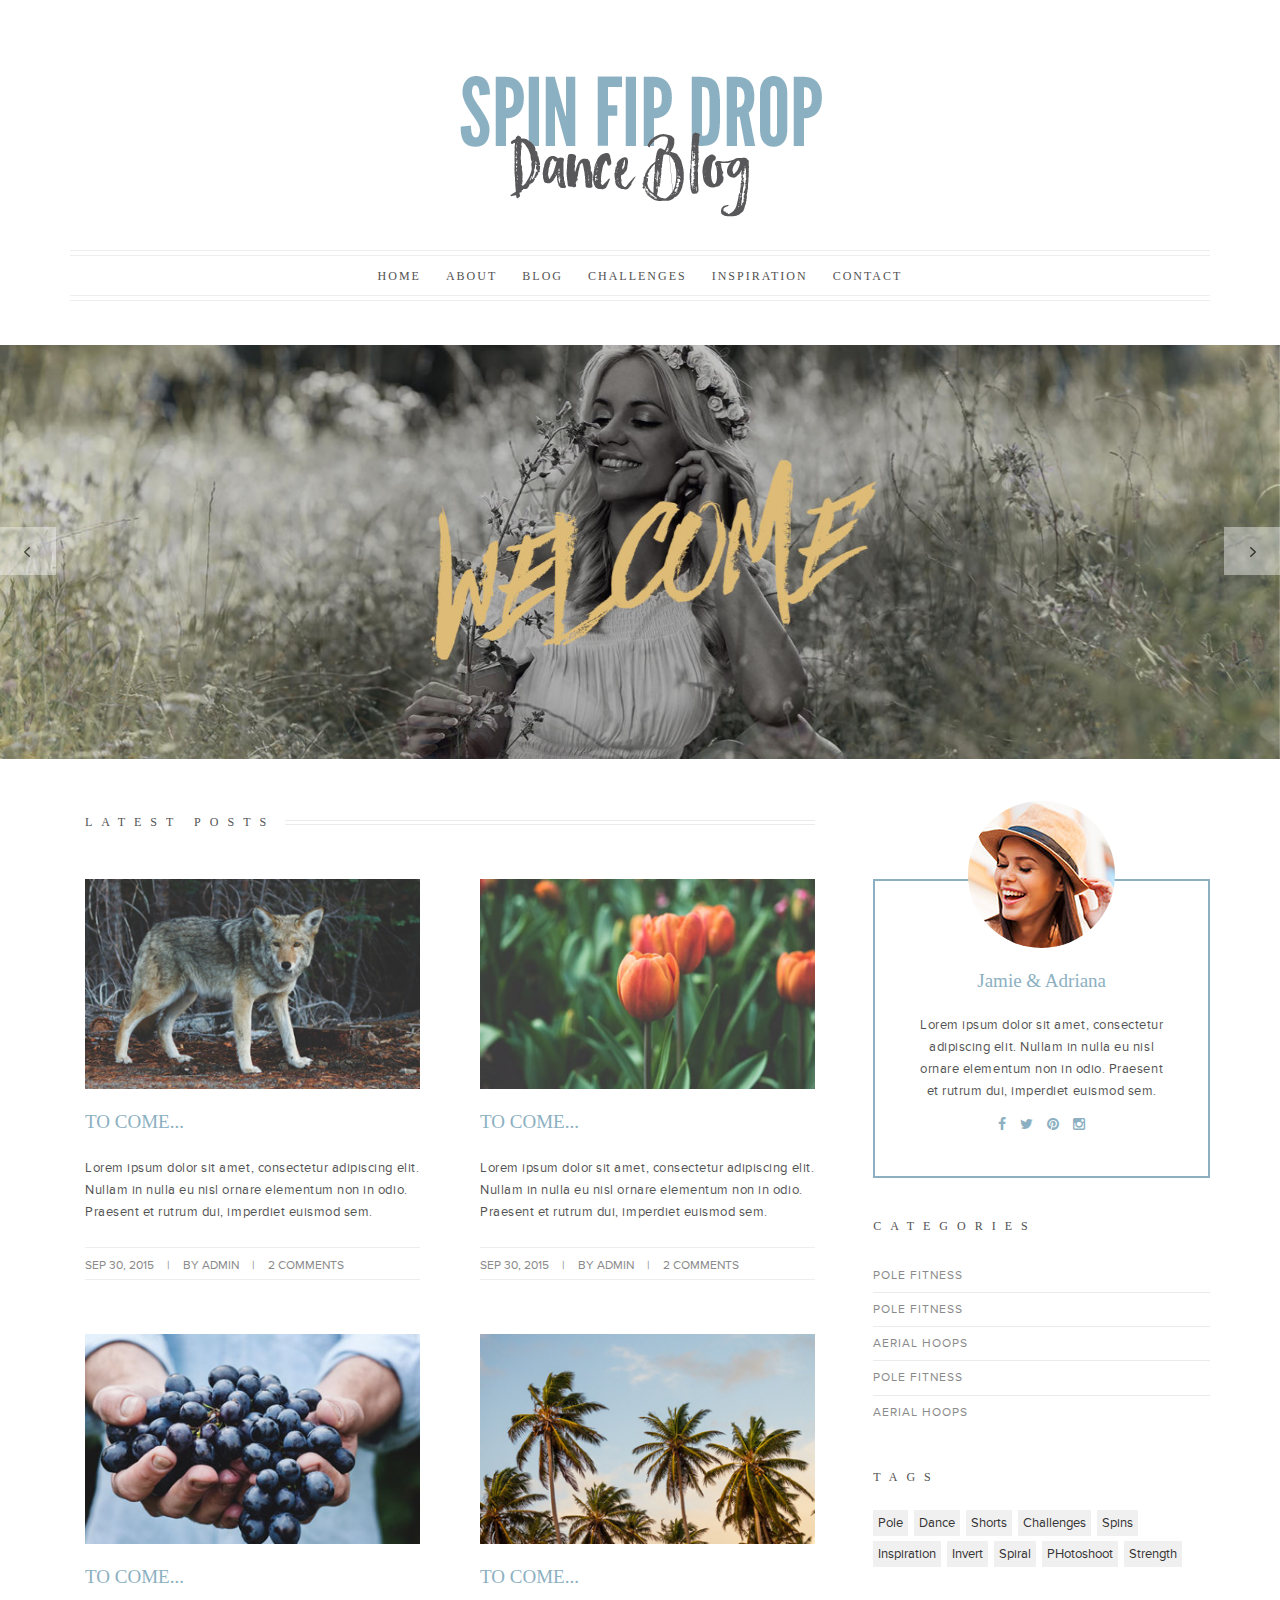
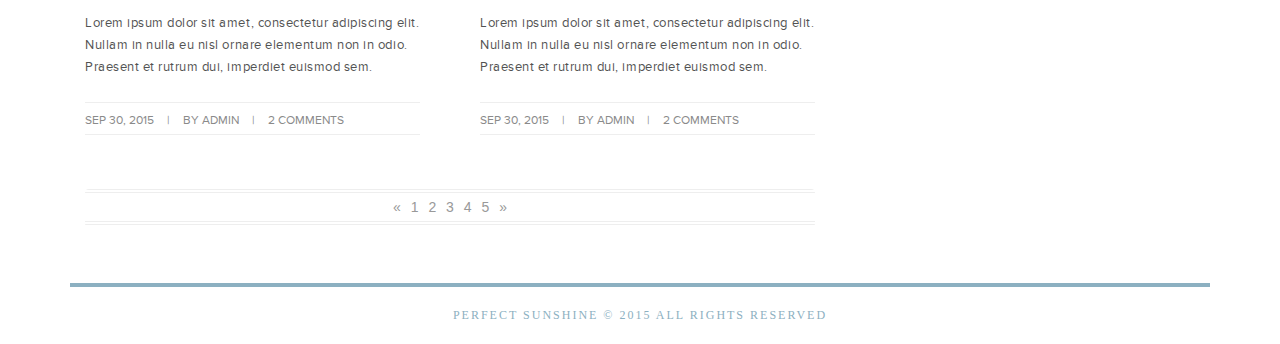
==== index.html @ a649f415 "initial commit" ====
<!DOCTYPE html>
<html lang="en">
  <head>
    <meta charset="utf-8">
    <meta http-equiv="X-UA-Compatible" content="IE=edge">
    <meta name="viewport" content="width=device-width, initial-scale=1">

    <title>Spin Flip Drop</title>

    <!-- Bootstrap core CSS -->
    <link href="css/bootstrap.css" rel="stylesheet">
    <link href="css/font-awesome.css" rel="stylesheet">
    <link href="fonts/proxima/proxima.css" rel="stylesheet">
    <link href="css/style.css" rel="stylesheet">
    
  </head>

  <body>
<!-- Logo -->
<div class="logo"><a href="index.html"><img src="img/logo.png" alt=""></a></div>
<!-- Logo -->

<!-- Navigation -->
<div class="container">
  <hr>
  <hr>
    <div class="navigation hidden-xs">
      
       <nav>
              <ul class="nav nav-justified">
                <li class="active"><a href="index.html">Home</a></li>
                <li><a href="about.html">About</a></li>
                <li><a href="category-page.html">Blog</a></li>
                <li><a href="category-page.html">Challenges</a></li>
                <li><a href="category-page.html">Inspiration</a></li>
                <!-- <li><a href="category-page.html">Category3</a></li> -->
                <li><a href="contact.html">Contact</a></li> 
              </ul>
            </nav>
    </div>
    <div class="mob-nav visible-xs">
      <a href="javascript:void(null);" class="open-mm"><i class="fa fa-bars"></i></a>
    </div>
  <hr>
<hr>
</div>
<!-- Navigation -->

<div class="mm">
  <a href="javascript:void(null);" class="close-mm"><i class="fa fa-times"></i></a>
  <ul class="nav nav-justified">
    <li class="active"><a href="index.html">Home</a></li>
    <li><a href="about.html">About</a></li>
    <li><a href="category-page.html">Blog</a></li>
    <li><a href="category-page.html">Category1</a></li>
    <li><a href="category-page.html">Category2</a></li>
    <li><a href="category-page.html">Category3</a></li>
    <li><a href="contact.html">Contact</a></li>
  </ul>
</div>


<!-- Main Slider -->
<div class="container-fluid main-slider">
  <div id="carousel-example-generic" class="carousel slide" data-ride="carousel">
  <!-- Indicators -->

  <!-- Wrapper for slides -->
  <div class="carousel-inner" role="listbox">
    <div class="item active">
      <img src="img/slide1.jpg" alt="...">
    
    </div>
    <div class="item">
      <img src="img/slide2.jpg" alt="...">
      
    </div>
  </div>

  <!-- Controls -->
  <a class="left carousel-control" href="#carousel-example-generic" role="button" data-slide="prev">
   
  </a>
  <a class="right carousel-control" href="#carousel-example-generic" role="button" data-slide="next">
   
  
  </a>
</div>
</div>
<!-- Main Slider -->

<div class="container posts">
  <div class="col-xs-12 col-sm-12 col-md-8 col-lg-8">

    <h3><span>Latest Posts</span></h3>
        <div class="row">

        <!-- Post -->

        <div class="col-xs-12 col-sm-12 col-md-6 col-lg-6 post">
        <div class="img-article">
        <a href="blog-single.html">
       <span> <img src="img/plus.png" alt=""></span>
        </a>
        <img src="img/blog-img.jpg" alt="">
        
        </div>
        <h2><a href="blog-single.html">TO COME...</a></h2>
        <p>Lorem ipsum dolor sit amet, consectetur adipiscing elit. Nullam in nulla eu nisl ornare elementum non in odio. Praesent et rutrum dui, imperdiet euismod sem.</p>

        <hr>
        <div class="date">SEP 30, 2015   <span>|</span>    BY admin   <span>|</span>   2 COMMENTS</div>
        <hr>
        </div>

        <!-- Post -->

        <!-- Post -->

        <div class="col-xs-12 col-sm-12 col-md-6 col-lg-6 post">
        <div class="img-article">
        <a href="blog-single.html">
       <span> <img src="img/plus.png" alt=""></span>
        </a>
        <img src="img/blog-img-2.jpg" alt="">
        
        </div>
        <h2><a href="blog-single.html">TO COME...</a></h2>
        <p>Lorem ipsum dolor sit amet, consectetur adipiscing elit. Nullam in nulla eu nisl ornare elementum non in odio. Praesent et rutrum dui, imperdiet euismod sem.</p>
        <hr>
        <div class="date">SEP 30, 2015   <span>|</span>    BY admin   <span>|</span>   2 COMMENTS</div>
        <hr>
        </div>

        <!-- Post -->

         <!-- Post -->

        <div class="col-xs-12 col-sm-12 col-md-6 col-lg-6 post">
        <div class="img-article">
        <a href="blog-single.html">
       <span> <img src="img/plus.png" alt=""></span>
        </a>
        <img src="img/blog-img-3.jpg" alt="">
        
        </div>
        <h2><a href="blog-single.html">TO COME...</a></h2>
        <p>Lorem ipsum dolor sit amet, consectetur adipiscing elit. Nullam in nulla eu nisl ornare elementum non in odio. Praesent et rutrum dui, imperdiet euismod sem.</p>
        <hr>
        <div class="date">SEP 30, 2015   <span>|</span>    BY admin   <span>|</span>   2 COMMENTS</div>
        <hr>
        </div>

        <!-- Post -->

         <!-- Post -->

        <div class="col-xs-12 col-sm-12 col-md-6 col-lg-6 post">
        <div class="img-article">
        <a href="blog-single.html">
       <span> <img src="img/plus.png" alt=""></span>
        </a>
        <img src="img/blog-img-4.jpg" alt="">
        
        </div>
        <h2><a href="blog-single.html">TO COME...</a></h2>
        <p>Lorem ipsum dolor sit amet, consectetur adipiscing elit. Nullam in nulla eu nisl ornare elementum non in odio. Praesent et rutrum dui, imperdiet euismod sem.</p>
        <hr>
        <div class="date">SEP 30, 2015   <span>|</span>    BY admin   <span>|</span>   2 COMMENTS</div>
        <hr>
        </div>

        <!-- Post -->


        </div>
         <!-- Pagination -->
        <div class="pagination">
        <hr>
        <hr>
          <ul class="ps-pagination">
              <li>
                <a href="#" aria-label="Previous">
                  <span aria-hidden="true">&laquo;</span>
                </a>
              </li>
              <li><a href="#">1</a></li>
              <li><a href="#">2</a></li>
              <li><a href="#">3</a></li>
              <li><a href="#">4</a></li>
              <li><a href="#">5</a></li>
              <li>
                <a href="#" aria-label="Next">
                  <span aria-hidden="true">&raquo;</span>
                </a>
              </li>
            </ul>
        <hr>
        <hr>
        </div>
        <!-- Pagination -->
  </div>
  <!-- Sidebar -->
  <div class="col-xs-12 col-sm-12 col-md-4 col-lg-4 sidebar">
    <div class="row">

      <div class="col-xs-12 col-sm-12 col-md-11 col-lg-11 pull-right">
       <!-- Profile Box -->
        <div class="profile">
          <img src="img/avatar.jpg" alt="">
          <h4>Jamie & Adriana</h4>
          <p>Lorem ipsum dolor sit amet, consectetur adipiscing elit. Nullam in nulla eu nisl ornare elementum non in odio. Praesent et rutrum dui, imperdiet euismod sem.</p>
          <a href="javascript:void(null);" target="_blank"><i class="fa fa-facebook"></i></a>
          <a href="javascript:void(null);" target="_blank"><i class="fa fa-twitter"></i></a>
          <a href="javascript:void(null);" target="_blank"><i class="fa fa-pinterest"></i></a>
          <a href="javascript:void(null);" target="_blank"><i class="fa fa-instagram"></i></a>
        </div>
        <!-- Profile Box -->
        <h3>Categories</h3>

        <ul>
          <li><a href="javascript:void(null);">Pole Fitness</a></li>
          <li><a href="javascript:void(null);">Pole Fitness</a></li>
          <li><a href="javascript:void(null);">Aerial Hoops</a></li>
          <li><a href="javascript:void(null);">Pole Fitness</a></li>
          <li><a href="javascript:void(null);">Aerial Hoops</a></li>
        </ul>

        <h3>Tags</h3>

        <div class="tag"><a href="javascript:void(null);">Pole</a></div> <div class="tag"><a href="javascript:void(null);">Dance</a></div> <div class="tag"><a href="javascript:void(null);">Shorts</a></div> <div class="tag"><a href="javascript:void(null);">Challenges</a></div> <div class="tag"><a href="javascript:void(null);">Spins</a></div> <div class="tag"><a href="javascript:void(null);">Inspiration</a></div> <div class="tag"><a href="javascript:void(null);">Invert</a></div> <div class="tag"><a href="javascript:void(null);">Spiral</a></div> <div class="tag"><a href="javascript:void(null);">PHotoshoot</a></div> <div class="tag"><a href="javascript:void(null);">Strength</a></div>

      </div>
      


       
      
    </div>
  </div>
   <!-- Sidebar -->

</div>

<div class="container">
  <div class="goldline"></div>
  <div class="copyright">PERFECT SUNSHINE © 2015 ALL RIGHTS RESERVED</div>
</div>
  
    <script src="https://ajax.googleapis.com/ajax/libs/jquery/1.11.2/jquery.min.js"></script>
    <script src="js/bootstrap.min.js"></script>
    <script src="js/main.js"></script>
  </body>
</html>
---- fonts/proxima/proxima.css ----
/* Generated by Font Squirrel (http://www.fontsquirrel.com) on March 10, 2015 */



@font-face {
    font-family: 'proxima_nova_rgbold';
    src: url('ProximaNova-Bold-webfont.eot');
    src: url('ProximaNova-Bold-webfont.eot?#iefix') format('embedded-opentype'),
         url('ProximaNova-Bold-webfont.woff2') format('woff2'),
         url('ProximaNova-Bold-webfont.woff') format('woff'),
         url('ProximaNova-Bold-webfont.ttf') format('truetype'),
         url('ProximaNova-Bold-webfont.svg#proxima_nova_rgbold') format('svg');
    font-weight: normal;
    font-style: normal;

}




@font-face {
    font-family: 'proxima_nova_rgregular';
    src: url('ProximaNova-Reg-webfont.eot');
    src: url('ProximaNova-Reg-webfont.eot?#iefix') format('embedded-opentype'),
         url('ProximaNova-Reg-webfont.woff2') format('woff2'),
         url('ProximaNova-Reg-webfont.woff') format('woff'),
         url('ProximaNova-Reg-webfont.ttf') format('truetype'),
         url('ProximaNova-Reg-webfont.svg#proxima_nova_rgregular') format('svg');
    font-weight: normal;
    font-style: normal;

}
---- css/style.css ----
body {
  background: url("../img/bg.jpg") no-repeat center top;
  background-size: 100%;
}

a:focus, a:hover, a:active {
  outline: none;
}

p {
  font-family: 'proxima_nova_rgregular';
  font-size: 13px;
  color: #525252;
  letter-spacing: 0.04em;
  line-height: 22px;
}

h1 {
  font-family: Georgia;
  font-size: 34px;
  color: #8cb0c1;
  margin-bottom: 33px;
}

h2 {
  font-family: Georgia;
  font-size: 19px;
  text-transform: uppercase;
  color: #8cb0c1;
  margin-bottom: 22px;
}

h3 {
  position: relative;
  font-family: Georgia;
  font-size: 12px;
  text-transform: uppercase;
  letter-spacing: 9px;
  line-height: 0.5;
  color: #525252;
}

h4 {
  font-family: Georgia;
  font-size: 19px;
  color: #8cb0c1;
  margin-bottom: 22px;
}

.logo {
  width: 100%;
  text-align: center;
  padding-top: 30px;
  padding-bottom: 15px;
}

hr {
  margin-top: 0px;
  margin-bottom: 4px;
}

h3:after {
  content: "";
  position: absolute;
  bottom: 0;
  left: 0;
  right: 0;
  height: 0.4em;
  border-bottom: 0;
  border-top: 0;
  z-index: -1;
}

.navigation {
  height: 35px;
  line-height: 32px;
}
.navigation .nav {
  font-family: Georgia;
  font-size: 12px;
  text-transform: uppercase;
  letter-spacing: 2px;
  padding-left: 80px;
  padding-right: 80px;
}
.navigation .nav {
  text-align: center;
}
.navigation .nav li {
  width: auto;
  display: inline-block;
  margin: 0 5px;
}
.navigation .nav > li > a {
  padding: 0 5px;
  color: #525252;
}

.mob-nav {
  width: 100%;
  text-align: center;
}
.mob-nav a {
  display: inline-block;
  font-size: 24px;
  color: #8cb0c1;
  padding: 5px 15px;
}

.mm {
  position: fixed;
  z-index: 10;
  top: 0;
  right: 0;
  bottom: 0;
  left: 0;
  background: #8cb0c1;
  padding-top: 60px;
  opacity: 0;
  -webkit-opacity: 0;
  -moz-opacity: 0;
  visibility: hidden;
  -webkit-transition: all .25s;
  -moz-transition: all .25s;
  transition: all .25s;
}
.showmenu .mm {
  opacity: 1;
  -webkit-opacity: 1;
  -moz-opacity: 1;
  visibility: visible;
}
.mm .close-mm {
  position: absolute;
  top: 5px;
  right: 5px;
  color: rgba(0, 0, 0, 0.4);
  font-size: 22px;
  padding: 10px;
}
.mm ul li a {
  font-size: 18px;
  color: rgba(0, 0, 0, 0.4);
}
.mm ul li a:hover {
  background: #fff;
  color: #8cb0c1;
}

.row {
  margin-left: -30px;
  margin-right: -30px;
}

.main-slider {
  padding-top: 40px;
  padding-bottom: 40px;
  padding-left: 0;
  padding-right: 0;
}

.carousel-inner > .item > img, .carousel-inner > .item > a > img {
  width: 100%;
}

.posts h3 {
  margin-bottom: 54px;
}
.posts h3 span {
  background-color: white;
  padding-right: 10px;
}
.posts h3:after {
  content: "";
  position: absolute;
  bottom: 0;
  left: 0;
  right: 0;
  height: 0.4em;
  border-bottom: 1px solid #ebebeb;
  border-top: 1px solid #ebebeb;
  z-index: -1;
}

.post {
  margin-bottom: 50px;
  padding: 0 30px;
}
.post span {
  padding: 0 10px;
}
.post h2 {
  line-height: 26px;
}
.post h2 a {
  color: #8cb0c1;
}
.post p {
  margin-bottom: 24px;
  line-height: 22px;
}
.post img {
  width: 100%;
}
.post .date {
  font-family: 'proxima_nova_rgregular';
  font-size: 12px;
  color: #8a8a8a;
  text-transform: uppercase;
  padding: 5px 0;
}

.other-post {
  margin-bottom: 50px;
  padding: 0 30px;
}
.other-post span {
  padding: 0 10px;
}
.other-post h2 {
  line-height: 26px;
}
.other-post p {
  margin-bottom: 24px;
  line-height: 22px;
}
.other-post img {
  margin-bottom: 25px;
}

.pagination {
  width: 100%;
  margin-top: 0;
  margin-bottom: 50px;
  overflow: hidden;
}
.pagination hr {
  margin-bottom: 2px;
}
.pagination .ps-pagination {
  width: 100%;
  margin: 0;
  padding: 0;
  text-align: center;
}
.pagination .ps-pagination li {
  display: inline-block;
}
.pagination .ps-pagination li a {
  display: block;
  padding: 3px;
  color: #999;
}
.pagination .ps-pagination li a:hover {
  color: #8cb0c1;
  text-decoration: none;
}

.sidebar {
  padding-left: 25px;
  margin-bottom: 25px;
}
.sidebar h3 {
  padding-top: 25px;
  margin-bottom: 30px;
}
.sidebar h3:after {
  border: none;
}
.sidebar ul {
  list-style: none;
  padding-left: 0;
}
.sidebar ul li {
  font-family: 'proxima_nova_rgregular';
  font-size: 12px;
  text-transform: uppercase;
  color: #8a8a8a;
  border-bottom: 1px solid #ebebeb;
  padding: 8px 0;
  letter-spacing: 1px;
}
.sidebar ul li a {
  color: #8a8a8a;
}
.sidebar ul li:last-child {
  border-bottom: none;
}

.profile {
  text-align: center;
  border: 2px solid #8cb0c1;
  padding: 40px;
  margin-top: 80px;
  padding-top: 80px;
}
.profile img {
  position: absolute;
  border-radius: 50%;
  left: 0;
  right: 0;
  margin: 0 auto;
  margin-top: -160px;
}
.profile i {
  color: #8cb0c1;
  padding: 5px;
}
.profile i:hover {
  -webkit-opacity: .5;
  -moz-opacity: .5;
  opacity: .5;
}

.goldline {
  width: 100%;
  height: 4px;
  background: #8cb0c1;
  display: block;
}

.copyright {
  width: 100%;
  font-family: Georgia;
  font-size: 12px;
  padding: 20px 0;
  text-align: center;
  color: #8cb0c1;
  letter-spacing: 2px;
}

.carousel-control.right {
  background: url(../img/right.png) no-repeat;
}

.carousel-control.left {
  background: url(../img/left.png) no-repeat;
}

.carousel-control {
  position: absolute;
  top: 50%;
  margin-top: -25px;
  left: 0;
  bottom: 0;
  width: 56px;
  -webkit-transition: all 1s;
  -moz-transition: all 1s;
  -o-transition: all 1s;
  -ms-transition: all 1s;
  transition: all 1s;
}
.carousel-control:hover {
  opacity: 0.3;
}

.tag {
  background: #f0f0f0;
  font: 13px 'proxima_nova_rgregular';
  padding: 5px 5px;
  margin-right: 6px;
  float: left;
  margin-bottom: 5px;
}
.tag a {
  color: #333;
}

.img-article {
  position: relative;
}
.img-article span {
  position: absolute;
  width: 100%;
  height: 100%;
  background-color: rgba(221, 187, 122, 0.8);
  z-index: 9;
  transition: all 0.5s ease;
  opacity: 0;
  text-align: center;
}
.img-article span:hover {
  opacity: 1;
}
.img-article span img {
  width: auto;
  position: relative;
  top: 50%;
  margin-top: -22px;
}

.img-hover {
  position: absolute;
  width: 100%;
  height: 100%;
  background: rgba(221, 187, 122, 0.8);
  z-index: 9;
  transition: all 0.5s ease;
  opacity: 0;
}

.img-hover img {
  text-align: center;
  left: 0;
  right: 0;
  margin: auto;
  position: absolute;
  top: 50%;
  margin-top: -22px;
}

.about-page .row {
  margin: 0;
}

.ab-img {
  margin-top: 40px;
  margin-bottom: 45px;
}
.ab-img img {
  max-width: 100%;
}

.other-pg {
  padding-top: 30px;
}

.contactbg {
  width: 100%;
  height: auto;
  background: url(../img/contact-img.jpg) no-repeat center center;
  background-size: cover;
  position: relative;
  margin-bottom: 74px;
  margin-top: 40px;
  overflow: hidden;
}
.contactbg .form-control {
  background: none;
  border: 1px solid #fff;
  border-radius: 0;
}
.contactbg .contact-form {
  width: 100%;
  height: auto;
  color: #fff;
  position: static;
  margin-top: 240px;
}
.contactbg .formholder {
  height: 100%;
  background: #8cb0c1;
  padding: 40px;
  overflow: hidden;
}
.contactbg .formholder p {
  color: #fff;
  font-size: 12px;
  margin-bottom: 10px;
  line-height: 10px;
}
.contactbg .formholder form {
  overflow: hidden;
  display: block;
}
.contactbg .formholder form ::-webkit-input-placeholder {
  color: rgba(255, 255, 255, 0.7);
}
.contactbg .formholder form :-moz-placeholder {
  /* Firefox 18- */
  color: rgba(255, 255, 255, 0.7);
}
.contactbg .formholder form ::-moz-placeholder {
  /* Firefox 19+ */
  color: rgba(255, 255, 255, 0.7);
}
.contactbg .formholder form :-ms-input-placeholder {
  color: rgba(255, 255, 255, 0.7);
}
.contactbg .formholder form input, .contactbg .formholder form textarea {
  padding: 5px;
  color: #fff;
  font-size: 12px;
}
@media screen and (max-width: 767px) {
  .contactbg {
    height: auto;
  }
  .contactbg .formholder {
    overflow: hidden;
  }
  .contactbg .formholder form {
    margin-top: 30px;
  }
}

@media (max-width: 768px) {
  .sidebar {
    padding-left: 15px;
  }
}

/*# sourceMappingURL=style.css.map */
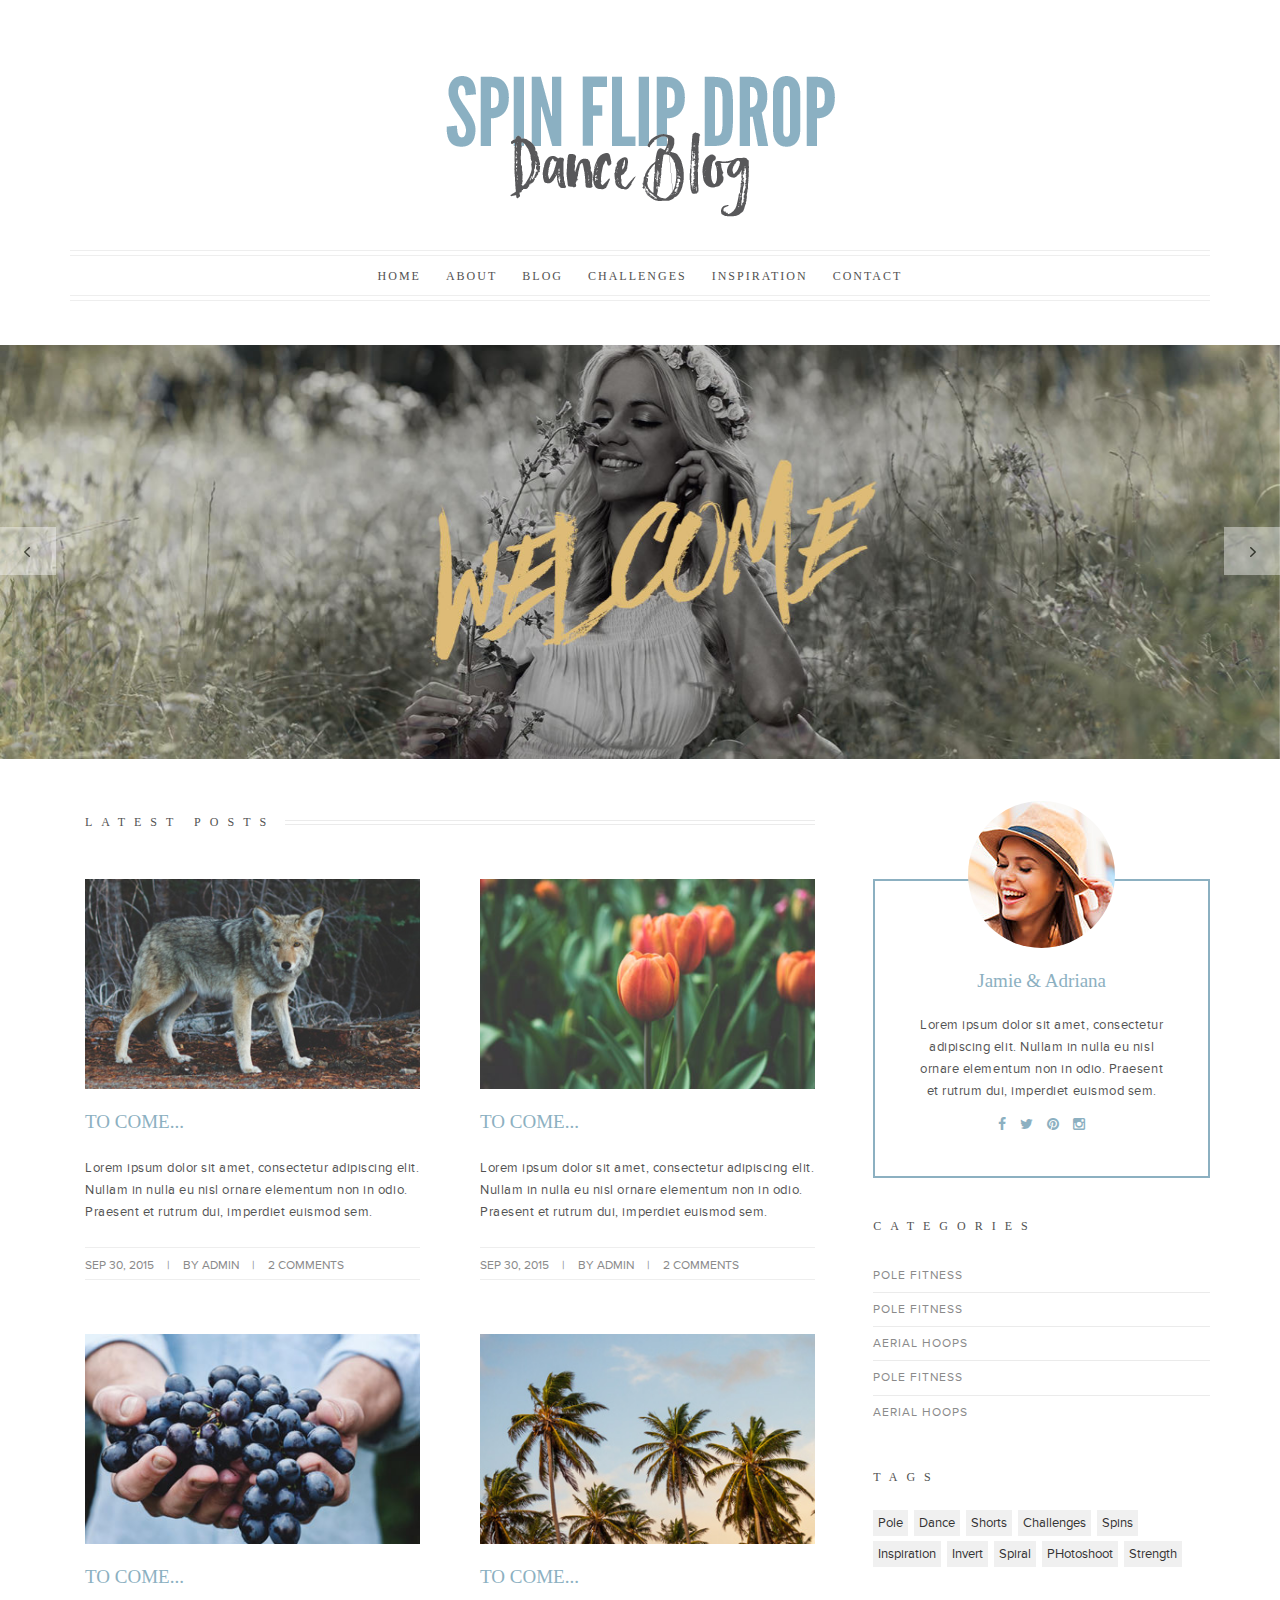
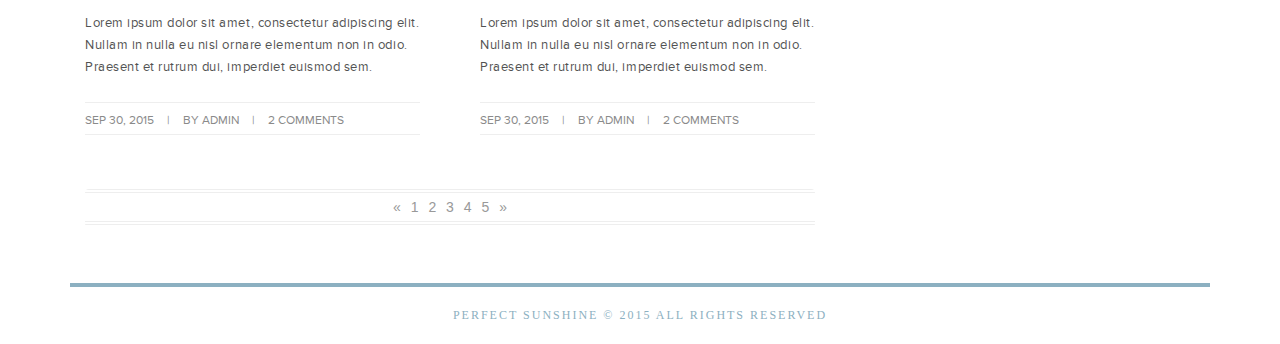
==== commit 2c9706c7: "weird" ====
--- a/index.html
+++ b/index.html
@@ -53,9 +53,8 @@
     <li class="active"><a href="index.html">Home</a></li>
     <li><a href="about.html">About</a></li>
     <li><a href="category-page.html">Blog</a></li>
-    <li><a href="category-page.html">Category1</a></li>
-    <li><a href="category-page.html">Category2</a></li>
-    <li><a href="category-page.html">Category3</a></li>
+    <li><a href="category-page.html">Challenges</a></li>
+    <li><a href="category-page.html">Inspiration</a></li>
     <li><a href="contact.html">Contact</a></li>
   </ul>
 </div>
--- a/css/style.css
+++ b/css/style.css
@@ -500,4 +500,10 @@
   }
 }
 
+@media (max-width: 468px) {
+  .logo img {
+    width: 75%;
+  }
+}
+
 /*# sourceMappingURL=style.css.map */
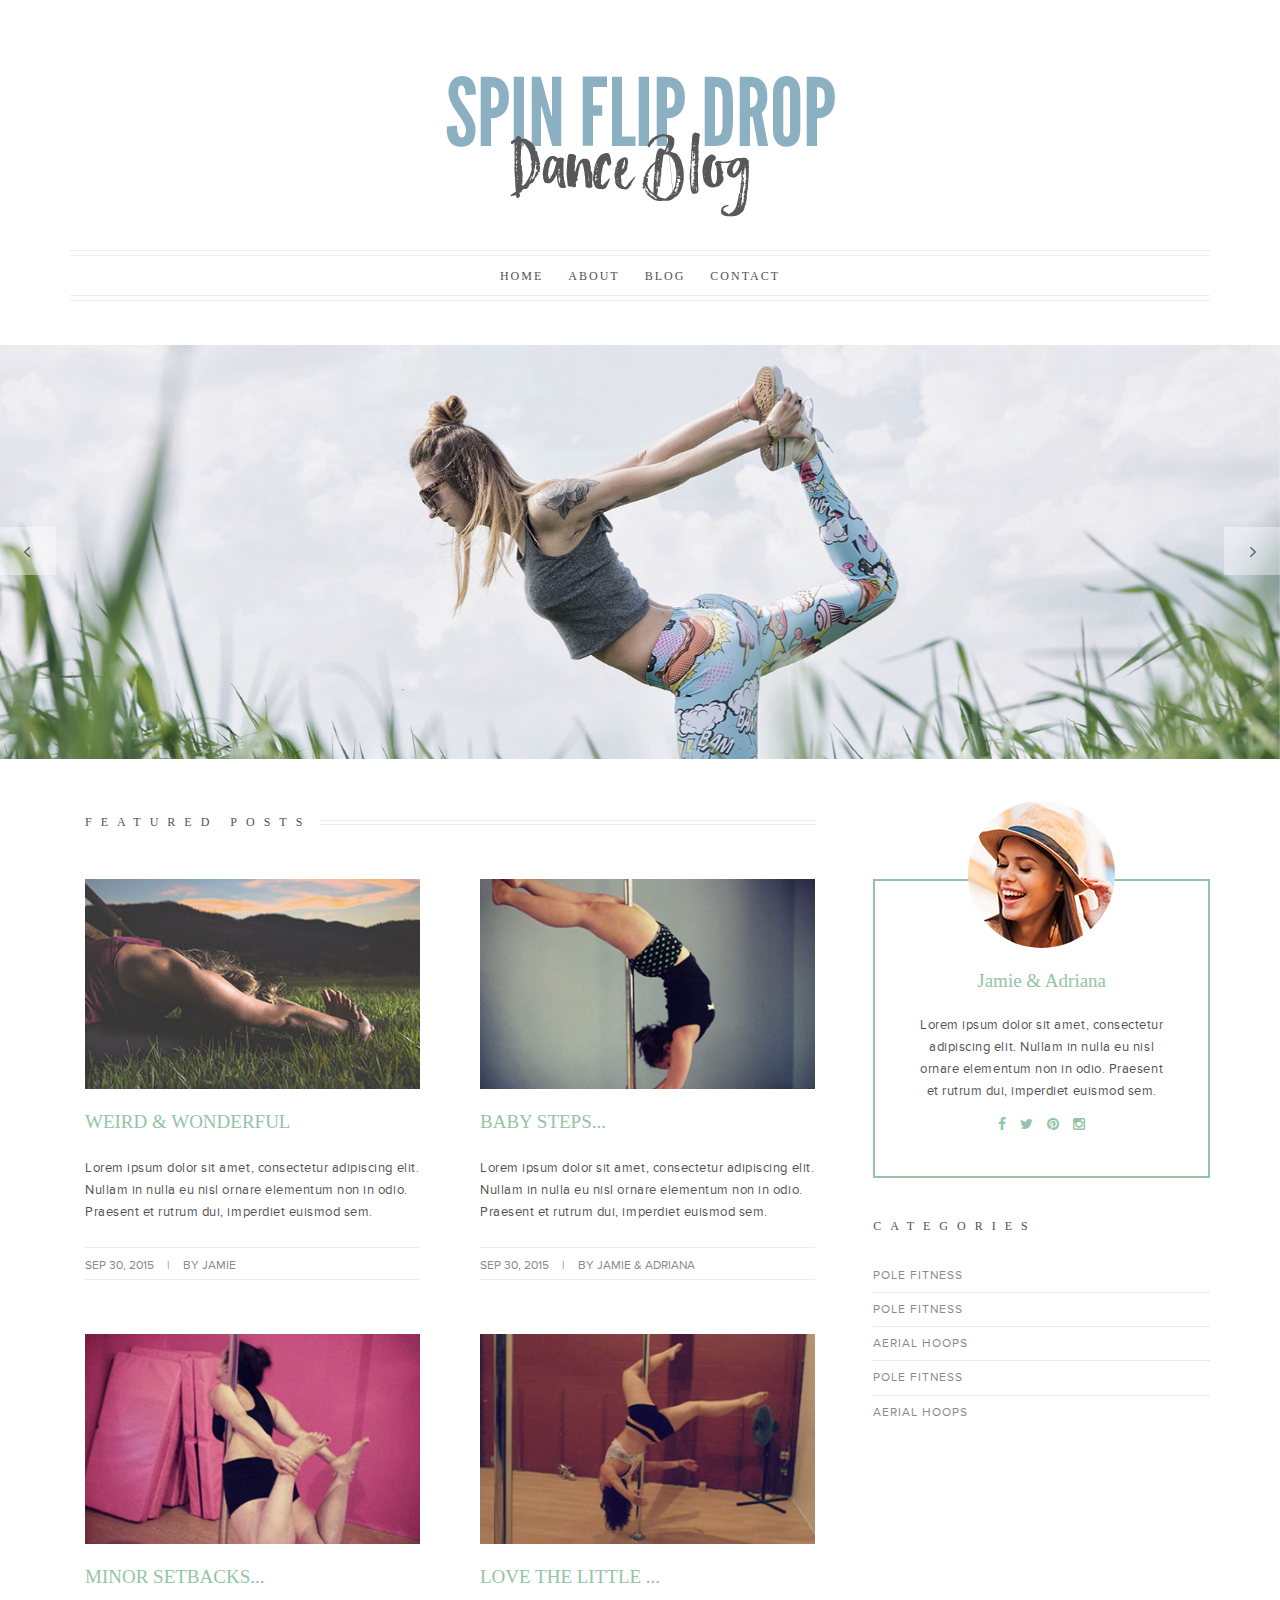
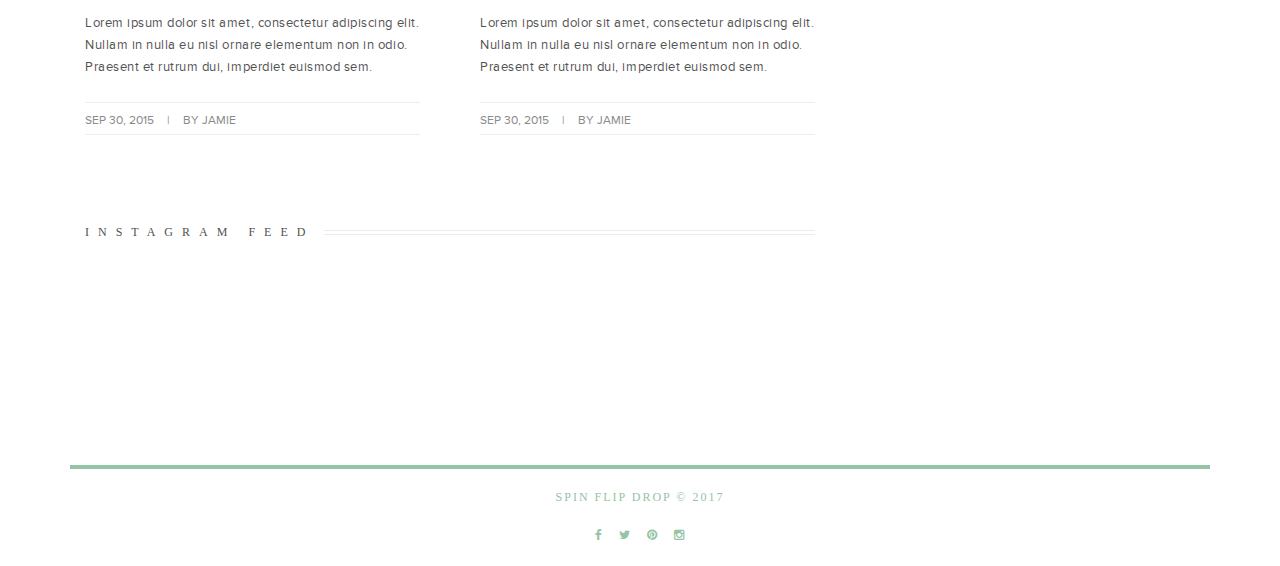
==== commit 85a9e9cc: "new look" ====
--- a/index.html
+++ b/index.html
@@ -32,9 +32,9 @@
                 <li class="active"><a href="index.html">Home</a></li>
                 <li><a href="about.html">About</a></li>
                 <li><a href="category-page.html">Blog</a></li>
-                <li><a href="category-page.html">Challenges</a></li>
+                <!-- <li><a href="category-page.html">Challenges</a></li>
                 <li><a href="category-page.html">Inspiration</a></li>
-                <!-- <li><a href="category-page.html">Category3</a></li> -->
+                 <li><a href="category-page.html">Category3</a></li> -->
                 <li><a href="contact.html">Contact</a></li> 
               </ul>
             </nav>
@@ -92,7 +92,7 @@
 <div class="container posts">
   <div class="col-xs-12 col-sm-12 col-md-8 col-lg-8">
 
-    <h3><span>Latest Posts</span></h3>
+    <h3><span>Featured Posts</span></h3>
         <div class="row">
 
         <!-- Post -->
@@ -105,11 +105,11 @@
         <img src="img/blog-img.jpg" alt="">
         
         </div>
-        <h2><a href="blog-single.html">TO COME...</a></h2>
-        <p>Lorem ipsum dolor sit amet, consectetur adipiscing elit. Nullam in nulla eu nisl ornare elementum non in odio. Praesent et rutrum dui, imperdiet euismod sem.</p>
-
-        <hr>
-        <div class="date">SEP 30, 2015   <span>|</span>    BY admin   <span>|</span>   2 COMMENTS</div>
+        <h2><a href="blog-single.html">Weird & Wonderful</a></h2>
+        <p>Lorem ipsum dolor sit amet, consectetur adipiscing elit. Nullam in nulla eu nisl ornare elementum non in odio. Praesent et rutrum dui, imperdiet euismod sem.</p>
+
+        <hr>
+        <div class="date">SEP 30, 2015   <span>|</span>    By Jamie  <!-- <span>|</span>   2 COMMENTS --></div>
         <hr>
         </div>
 
@@ -125,10 +125,10 @@
         <img src="img/blog-img-2.jpg" alt="">
         
         </div>
-        <h2><a href="blog-single.html">TO COME...</a></h2>
-        <p>Lorem ipsum dolor sit amet, consectetur adipiscing elit. Nullam in nulla eu nisl ornare elementum non in odio. Praesent et rutrum dui, imperdiet euismod sem.</p>
-        <hr>
-        <div class="date">SEP 30, 2015   <span>|</span>    BY admin   <span>|</span>   2 COMMENTS</div>
+        <h2><a href="blog-single.html">BABY STEPS...</a></h2>
+        <p>Lorem ipsum dolor sit amet, consectetur adipiscing elit. Nullam in nulla eu nisl ornare elementum non in odio. Praesent et rutrum dui, imperdiet euismod sem.</p>
+        <hr>
+        <div class="date">SEP 30, 2015   <span>|</span>    By Jamie & Adriana  <!-- <span>|</span>   2 COMMENTS --></div>
         <hr>
         </div>
 
@@ -144,10 +144,10 @@
         <img src="img/blog-img-3.jpg" alt="">
         
         </div>
-        <h2><a href="blog-single.html">TO COME...</a></h2>
-        <p>Lorem ipsum dolor sit amet, consectetur adipiscing elit. Nullam in nulla eu nisl ornare elementum non in odio. Praesent et rutrum dui, imperdiet euismod sem.</p>
-        <hr>
-        <div class="date">SEP 30, 2015   <span>|</span>    BY admin   <span>|</span>   2 COMMENTS</div>
+        <h2><a href="blog-single.html">MINOR SETBACKS...</a></h2>
+        <p>Lorem ipsum dolor sit amet, consectetur adipiscing elit. Nullam in nulla eu nisl ornare elementum non in odio. Praesent et rutrum dui, imperdiet euismod sem.</p>
+        <hr>
+        <div class="date">SEP 30, 2015   <span>|</span>    By Jamie  <!-- <span>|</span>   2 COMMENTS --></div>
         <hr>
         </div>
 
@@ -163,18 +163,18 @@
         <img src="img/blog-img-4.jpg" alt="">
         
         </div>
-        <h2><a href="blog-single.html">TO COME...</a></h2>
-        <p>Lorem ipsum dolor sit amet, consectetur adipiscing elit. Nullam in nulla eu nisl ornare elementum non in odio. Praesent et rutrum dui, imperdiet euismod sem.</p>
-        <hr>
-        <div class="date">SEP 30, 2015   <span>|</span>    BY admin   <span>|</span>   2 COMMENTS</div>
-        <hr>
-        </div>
-
-        <!-- Post -->
-
-
-        </div>
-         <!-- Pagination -->
+        <h2><a href="blog-single.html">LOVE THE LITTLE ...</a></h2>
+        <p>Lorem ipsum dolor sit amet, consectetur adipiscing elit. Nullam in nulla eu nisl ornare elementum non in odio. Praesent et rutrum dui, imperdiet euismod sem.</p>
+        <hr>
+        <div class="date">SEP 30, 2015   <span>|</span>    By Jamie  <!-- <span>|</span>   2 COMMENTS --></div>
+        <hr>
+        </div>
+
+        <!-- Post -->
+
+
+        </div>
+         <!-- Pagination 
         <div class="pagination">
         <hr>
         <hr>
@@ -189,7 +189,7 @@
               <li><a href="#">3</a></li>
               <li><a href="#">4</a></li>
               <li><a href="#">5</a></li>
-              <li>
+              <li>  
                 <a href="#" aria-label="Next">
                   <span aria-hidden="true">&raquo;</span>
                 </a>
@@ -199,6 +199,17 @@
         <hr>
         </div>
         <!-- Pagination -->
+
+        <!-- SnapWidget -->
+
+        <br>
+        <h3><span>Instagram Feed</span></h3>
+
+        <iframe src="https://snapwidget.com/embed/357023" class="snapwidget-widget" allowTransparency="true" frameborder="0" scrolling="no" style="border:none; overflow:hidden; width:730px; height:130px"></iframe>
+        <br>
+        <br>
+        <br>
+
   </div>
   <!-- Sidebar -->
   <div class="col-xs-12 col-sm-12 col-md-4 col-lg-4 sidebar">
@@ -211,9 +222,9 @@
           <h4>Jamie & Adriana</h4>
           <p>Lorem ipsum dolor sit amet, consectetur adipiscing elit. Nullam in nulla eu nisl ornare elementum non in odio. Praesent et rutrum dui, imperdiet euismod sem.</p>
           <a href="javascript:void(null);" target="_blank"><i class="fa fa-facebook"></i></a>
-          <a href="javascript:void(null);" target="_blank"><i class="fa fa-twitter"></i></a>
+          <a href="https://twitter.com/SpinFlipDrop" target="_blank"><i class="fa fa-twitter"></i></a>
           <a href="javascript:void(null);" target="_blank"><i class="fa fa-pinterest"></i></a>
-          <a href="javascript:void(null);" target="_blank"><i class="fa fa-instagram"></i></a>
+          <a href="https://www.instagram.com/spinflipdrop/" target="_blank"><i class="fa fa-instagram"></i></a>
         </div>
         <!-- Profile Box -->
         <h3>Categories</h3>
@@ -226,11 +237,11 @@
           <li><a href="javascript:void(null);">Aerial Hoops</a></li>
         </ul>
 
-        <h3>Tags</h3>
-
-        <div class="tag"><a href="javascript:void(null);">Pole</a></div> <div class="tag"><a href="javascript:void(null);">Dance</a></div> <div class="tag"><a href="javascript:void(null);">Shorts</a></div> <div class="tag"><a href="javascript:void(null);">Challenges</a></div> <div class="tag"><a href="javascript:void(null);">Spins</a></div> <div class="tag"><a href="javascript:void(null);">Inspiration</a></div> <div class="tag"><a href="javascript:void(null);">Invert</a></div> <div class="tag"><a href="javascript:void(null);">Spiral</a></div> <div class="tag"><a href="javascript:void(null);">PHotoshoot</a></div> <div class="tag"><a href="javascript:void(null);">Strength</a></div>
-
-      </div>
+        <!-- <h3>Tags</h3>
+
+        <div class="tag"><a href="javascript:void(null);">Pole</a></div> <div class="tag"><a href="javascript:void(null);">Dance</a></div> <div class="tag"><a href="javascript:void(null);">Shorts</a></div> <div class="tag"><a href="javascript:void(null);">Challenges</a></div> <div class="tag"><a href="javascript:void(null);">Spins</a></div> <div class="tag"><a href="javascript:void(null);">Inspiration</a></div> <div class="tag"><a href="javascript:void(null);">Invert</a></div> <div class="tag"><a href="javascript:void(null);">Spiral</a></div> <div class="tag"><a href="javascript:void(null);">PHotoshoot</a></div> <div class="tag"><a href="javascript:void(null);">Strength</a></div> -->
+
+      </div> 
       
 
 
@@ -244,7 +255,11 @@
 
 <div class="container">
   <div class="goldline"></div>
-  <div class="copyright">PERFECT SUNSHINE © 2015 ALL RIGHTS RESERVED</div>
+  <div class="copyright foot">SPIN FLIP DROP © 2017 <br> <br>
+    <a href="javascript:void(null);" target="_blank"><i class="fa fa-facebook"></i></a>
+    <a href="https://twitter.com/SpinFlipDrop" target="_blank"><i class="fa fa-twitter"></i></a>
+    <a href="javascript:void(null);" target="_blank"><i class="fa fa-pinterest"></i></a>
+    <a href="https://www.instagram.com/spinflipdrop/" target="_blank"><i class="fa fa-instagram"></i></a></div>
 </div>
   
     <script src="https://ajax.googleapis.com/ajax/libs/jquery/1.11.2/jquery.min.js"></script>
--- a/css/style.css
+++ b/css/style.css
@@ -1,3 +1,7 @@
+/* main colour: 93c4a6
+original blue: 8cb0c1;
+grey: 58595b; */
+
 body {
   background: url("../img/bg.jpg") no-repeat center top;
   background-size: 100%;
@@ -18,7 +22,7 @@
 h1 {
   font-family: Georgia;
   font-size: 34px;
-  color: #8cb0c1;
+  color: #93c4a6;
   margin-bottom: 33px;
 }
 
@@ -26,7 +30,7 @@
   font-family: Georgia;
   font-size: 19px;
   text-transform: uppercase;
-  color: #8cb0c1;
+  color: #93c4a6;
   margin-bottom: 22px;
 }
 
@@ -43,7 +47,7 @@
 h4 {
   font-family: Georgia;
   font-size: 19px;
-  color: #8cb0c1;
+  color: #93c4a6;
   margin-bottom: 22px;
 }
 
@@ -71,6 +75,10 @@
   z-index: -1;
 }
 
+.center{
+  text-align: center;
+}
+
 .navigation {
   height: 35px;
   line-height: 32px;
@@ -103,7 +111,7 @@
 .mob-nav a {
   display: inline-block;
   font-size: 24px;
-  color: #8cb0c1;
+  color: #93c4a6;
   padding: 5px 15px;
 }
 
@@ -114,7 +122,7 @@
   right: 0;
   bottom: 0;
   left: 0;
-  background: #8cb0c1;
+  background: #93c4a6;
   padding-top: 60px;
   opacity: 0;
   -webkit-opacity: 0;
@@ -144,7 +152,7 @@
 }
 .mm ul li a:hover {
   background: #fff;
-  color: #8cb0c1;
+  color: #93c4a6;
 }
 
 .row {
@@ -193,7 +201,7 @@
   line-height: 26px;
 }
 .post h2 a {
-  color: #8cb0c1;
+  color: #93c4a6;
 }
 .post p {
   margin-bottom: 24px;
@@ -252,7 +260,7 @@
   color: #999;
 }
 .pagination .ps-pagination li a:hover {
-  color: #8cb0c1;
+  color: #93c4a6;
   text-decoration: none;
 }
 
@@ -289,7 +297,7 @@
 
 .profile {
   text-align: center;
-  border: 2px solid #8cb0c1;
+  border: 2px solid #93c4a6;
   padding: 40px;
   margin-top: 80px;
   padding-top: 80px;
@@ -303,7 +311,7 @@
   margin-top: -160px;
 }
 .profile i {
-  color: #8cb0c1;
+  color: #93c4a6;
   padding: 5px;
 }
 .profile i:hover {
@@ -312,10 +320,33 @@
   opacity: .5;
 }
 
+.foot {
+  text-align: center;
+
+}
+.foot img {
+  position: absolute;
+  border-radius: 50%;
+  left: 0;
+  right: 0;
+  margin: 0 auto;
+  margin-top: -160px;
+}
+.foot i {
+  color: #93c4a6;
+  padding: 5px;
+}
+.foot i:hover {
+  -webkit-opacity: .5;
+  -moz-opacity: .5;
+  opacity: .5;
+}
+
+
 .goldline {
   width: 100%;
   height: 4px;
-  background: #8cb0c1;
+  background: #93c4a6;
   display: block;
 }
 
@@ -325,7 +356,7 @@
   font-size: 12px;
   padding: 20px 0;
   text-align: center;
-  color: #8cb0c1;
+  color: #93c4a6;
   letter-spacing: 2px;
 }
 
@@ -449,7 +480,7 @@
 }
 .contactbg .formholder {
   height: 100%;
-  background: #8cb0c1;
+  background: #93c4a6;
   padding: 40px;
   overflow: hidden;
 }
